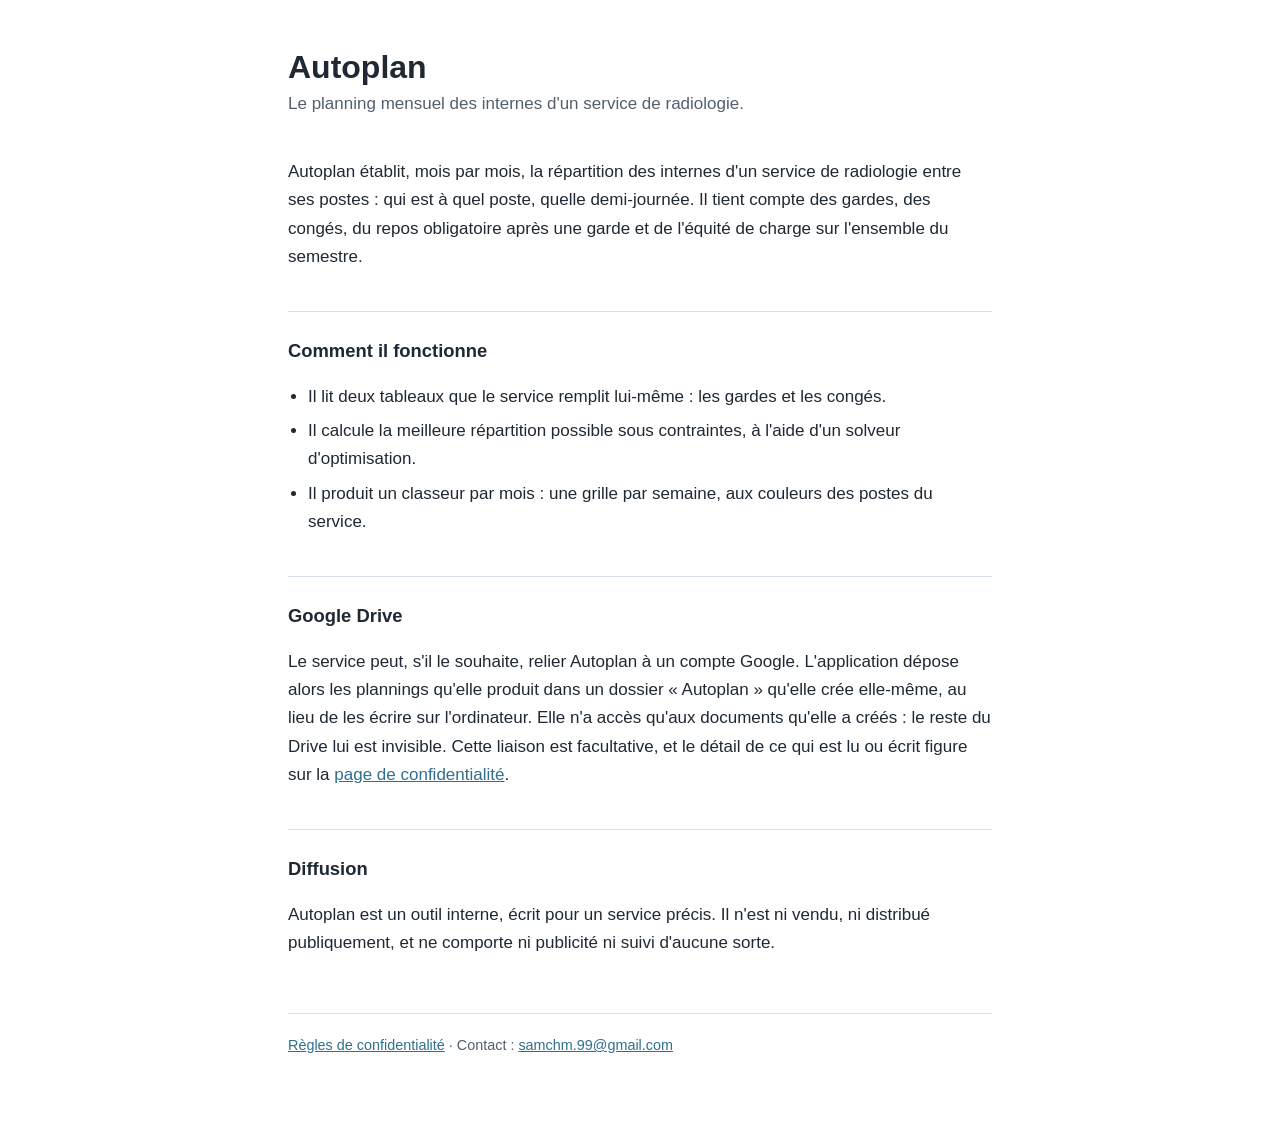
==== index.html @ 6758bdf2 "Présente Autoplan et ses règles de confidentialité Deux pages statiques, réclamées par Google pour p" ====
<!DOCTYPE html>
<html lang="fr">
<head>
<meta charset="utf-8">
<meta name="viewport" content="width=device-width, initial-scale=1">
<title>Autoplan</title>
<meta name="description" content="Autoplan établit le planning mensuel des internes d'un service de radiologie.">
<link rel="stylesheet" href="style.css">
</head>
<body>
<main>

<h1>Autoplan</h1>
<p class="sous-titre">Le planning mensuel des internes d'un service de radiologie.</p>

<p>
  Autoplan établit, mois par mois, la répartition des internes d'un service
  de radiologie entre ses postes : qui est à quel poste, quelle demi-journée.
  Il tient compte des gardes, des congés, du repos obligatoire après une
  garde et de l'équité de charge sur l'ensemble du semestre.
</p>

<h2>Comment il fonctionne</h2>
<ul>
  <li>Il lit deux tableaux que le service remplit lui-même : les gardes et les congés.</li>
  <li>Il calcule la meilleure répartition possible sous contraintes, à l'aide d'un solveur d'optimisation.</li>
  <li>Il produit un classeur par mois : une grille par semaine, aux couleurs des postes du service.</li>
</ul>

<h2>Google Drive</h2>
<p>
  Le service peut, s'il le souhaite, relier Autoplan à un compte Google.
  L'application dépose alors les plannings qu'elle produit dans un dossier
  « Autoplan » qu'elle crée elle-même, au lieu de les écrire sur
  l'ordinateur. Elle n'a accès qu'aux documents qu'elle a créés : le reste
  du Drive lui est invisible. Cette liaison est facultative, et le détail
  de ce qui est lu ou écrit figure sur la
  <a href="confidentialite.html">page de confidentialité</a>.
</p>

<h2>Diffusion</h2>
<p>
  Autoplan est un outil interne, écrit pour un service précis. Il n'est ni
  vendu, ni distribué publiquement, et ne comporte ni publicité ni suivi
  d'aucune sorte.
</p>

<footer>
  <a href="confidentialite.html">Règles de confidentialité</a> ·
  Contact : <a href="mailto:samchm.99@gmail.com">samchm.99@gmail.com</a>
</footer>

</main>
</body>
</html>
---- style.css ----
:root {
  --encre: #1f2933;
  --encre-douce: #52606d;
  --trait: #d9e2ec;
  --fond: #ffffff;
  --accent: #2f6f8f;
}

* { box-sizing: border-box; }

body {
  margin: 0;
  padding: 3rem 1rem 5rem;
  background: var(--fond);
  color: var(--encre);
  font-family: -apple-system, BlinkMacSystemFont, "Segoe UI", Roboto, Helvetica, Arial, sans-serif;
  font-size: 17px;
  line-height: 1.65;
}

main {
  max-width: 44rem;
  margin: 0 auto;
}

h1 {
  font-size: 2rem;
  line-height: 1.2;
  margin: 0 0 .25rem;
}

.sous-titre {
  color: var(--encre-douce);
  margin: 0 0 2.5rem;
}

h2 {
  font-size: 1.15rem;
  margin: 2.5rem 0 .75rem;
  padding-top: 1.5rem;
  border-top: 1px solid var(--trait);
}

ul { padding-left: 1.25rem; }
li { margin: .4rem 0; }

a { color: var(--accent); }

footer {
  margin-top: 3.5rem;
  padding-top: 1.25rem;
  border-top: 1px solid var(--trait);
  color: var(--encre-douce);
  font-size: .9rem;
}

@media (prefers-color-scheme: dark) {
  :root {
    --encre: #e4ebf1;
    --encre-douce: #9aa5b1;
    --trait: #323f4b;
    --fond: #1a1f26;
    --accent: #8fc3dd;
  }
}
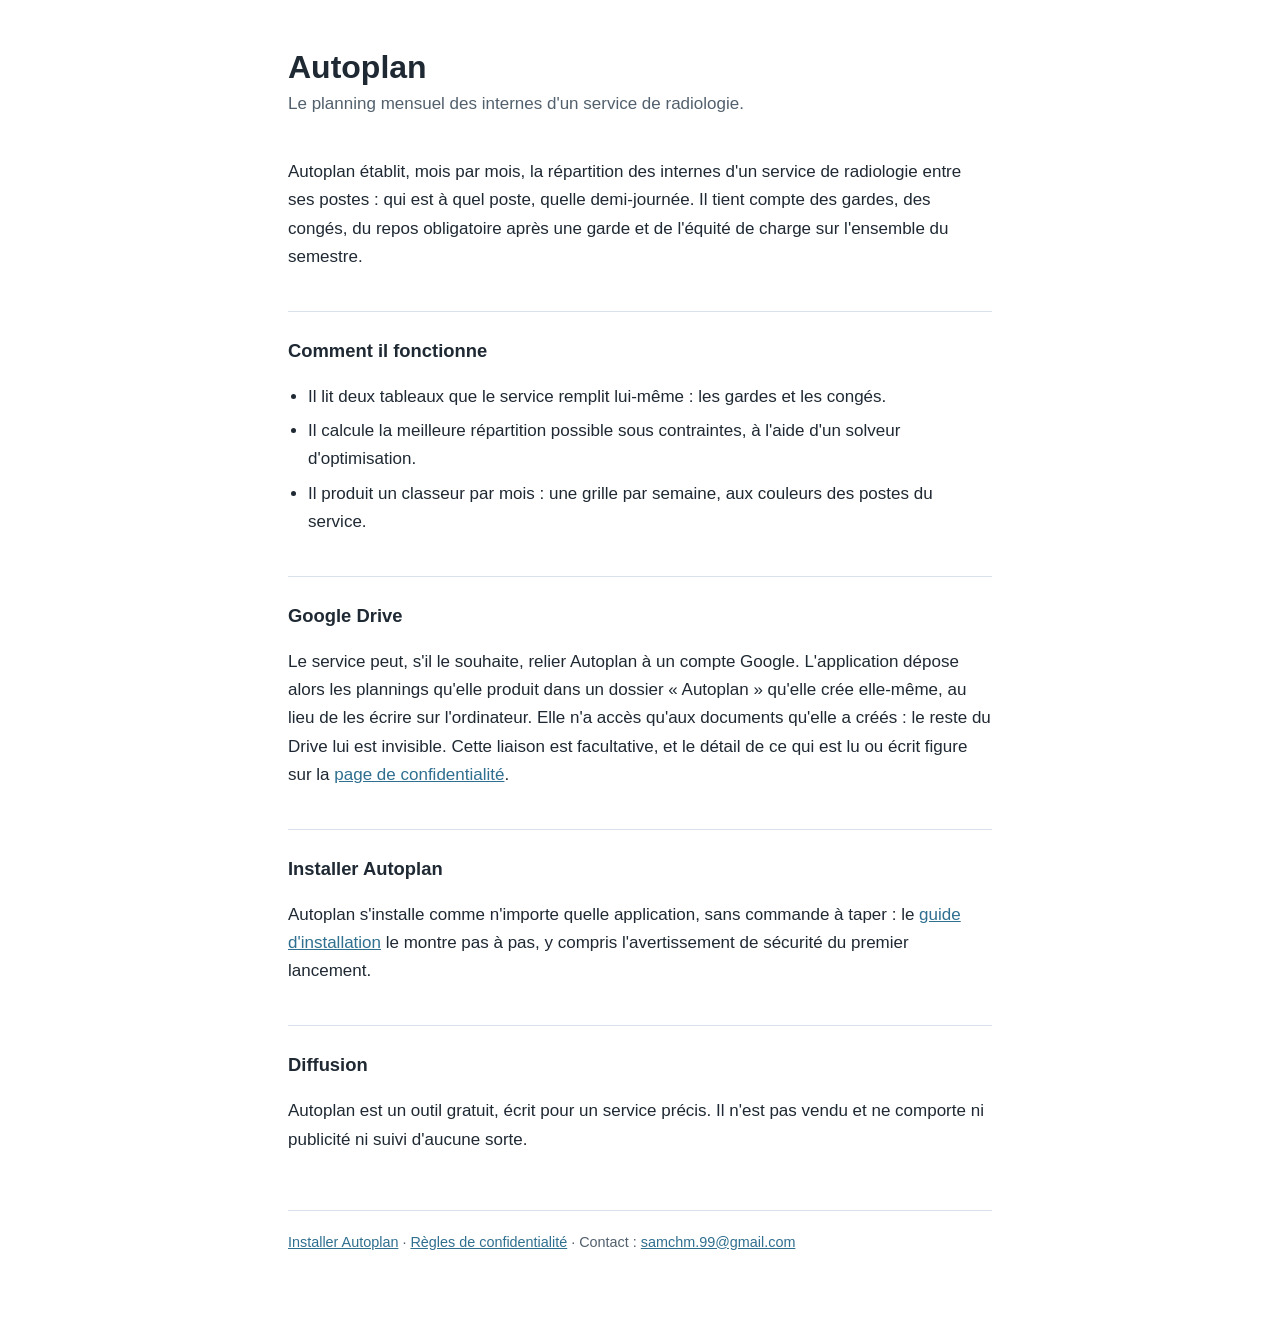
==== commit 58d938d8: "Ajoute le guide d'installation d'Autoplan sur Mac Nouvelle page installer.html : téléchargement du ." ====
--- a/index.html
+++ b/index.html
@@ -38,14 +38,21 @@
   <a href="confidentialite.html">page de confidentialité</a>.
 </p>
 
+<h2>Installer Autoplan</h2>
+<p>
+  Autoplan s'installe comme n'importe quelle application, sans commande à
+  taper : le <a href="installer.html">guide d'installation</a> le montre
+  pas à pas, y compris l'avertissement de sécurité du premier lancement.
+</p>
+
 <h2>Diffusion</h2>
 <p>
-  Autoplan est un outil interne, écrit pour un service précis. Il n'est ni
-  vendu, ni distribué publiquement, et ne comporte ni publicité ni suivi
-  d'aucune sorte.
+  Autoplan est un outil gratuit, écrit pour un service précis. Il n'est pas
+  vendu et ne comporte ni publicité ni suivi d'aucune sorte.
 </p>
 
 <footer>
+  <a href="installer.html">Installer Autoplan</a> ·
   <a href="confidentialite.html">Règles de confidentialité</a> ·
   Contact : <a href="mailto:samchm.99@gmail.com">samchm.99@gmail.com</a>
 </footer>
--- a/style.css
+++ b/style.css
@@ -4,6 +4,7 @@
   --trait: #d9e2ec;
   --fond: #ffffff;
   --accent: #2f6f8f;
+  --fond-doux: #f3f6f9;
 }
 
 * { box-sizing: border-box; }
@@ -61,5 +62,58 @@
     --trait: #323f4b;
     --fond: #1a1f26;
     --accent: #8fc3dd;
+    --fond-doux: #232a33;
   }
 }
+
+/* Guide d'installation */
+
+h3 {
+  font-size: 1.02rem;
+  margin: 1.75rem 0 .5rem;
+}
+
+code {
+  font-size: .92em;
+  padding: .05em .3em;
+  border-radius: 4px;
+  background: var(--fond-doux);
+}
+
+.sommaire {
+  margin: -1.5rem 0 1rem;
+  color: var(--encre-douce);
+}
+
+.chemin { font-weight: 600; }
+
+.note {
+  padding: .75rem 1rem;
+  border-left: 3px solid var(--accent);
+  background: var(--fond-doux);
+  border-radius: 0 6px 6px 0;
+}
+
+.etapes { padding-left: 1.5rem; }
+.etapes > li { margin: 0 0 2rem; }
+.etapes > li::marker { font-weight: 700; color: var(--accent); }
+.etapes h3 { margin-top: 0; }
+
+/* Emplacement d'une capture d'écran à venir. */
+.capture {
+  margin: 1rem 0;
+  padding: 2rem 1rem;
+  border: 2px dashed var(--trait);
+  border-radius: 8px;
+  text-align: center;
+  color: var(--encre-douce);
+}
+.capture img {
+  max-width: 100%;
+  height: auto;
+  border-radius: 6px;
+}
+.capture figcaption {
+  margin-top: .5rem;
+  font-size: .8rem;
+}
